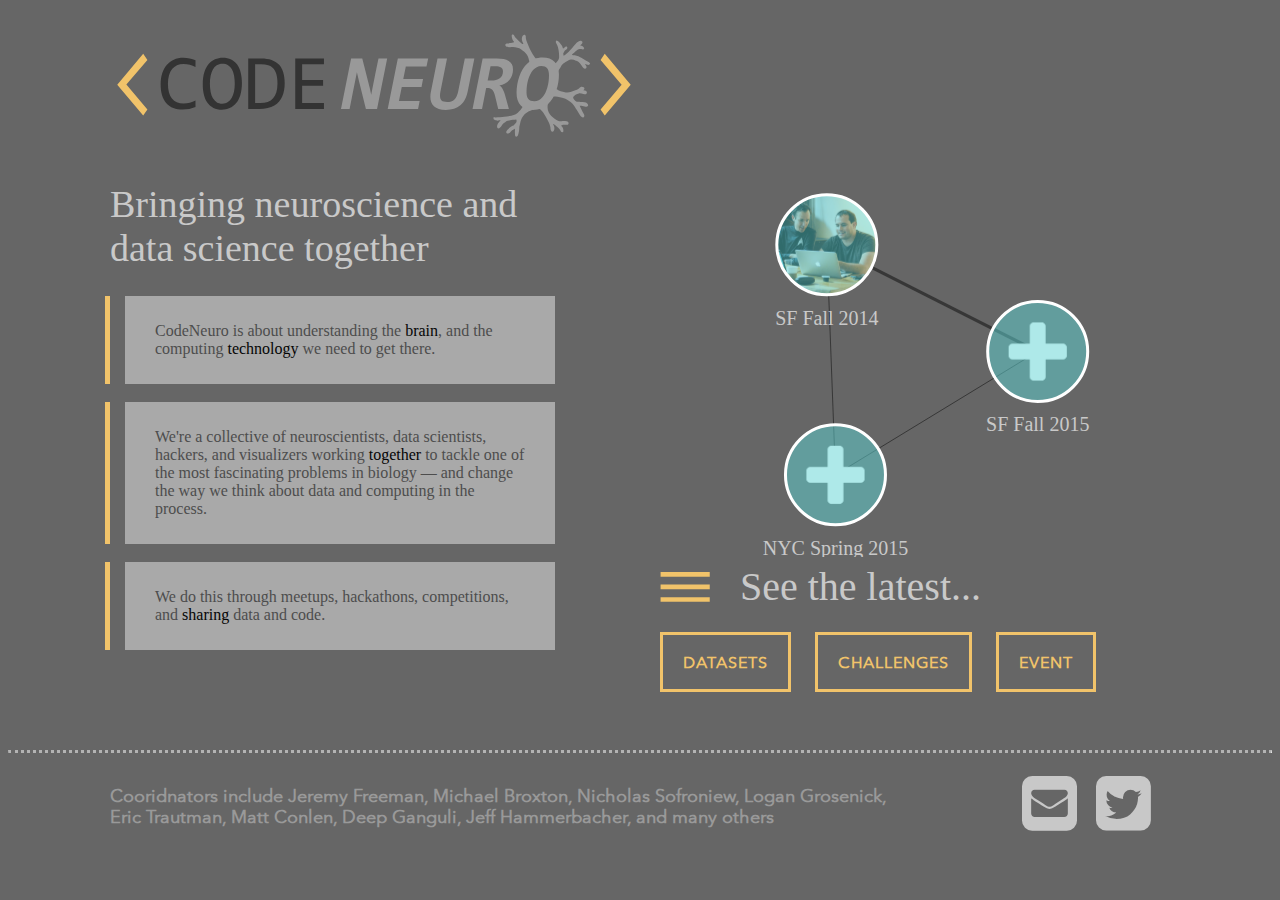
==== index.html @ a6ae40e8 "Add NYC and NeuroFinder pages" ====
<!DOCTYPE html>
<head>
  <meta charset="utf-8">
  <meta http-equiv="X-UA-Compatible" content="chrome=1">
  <meta name="description" content="CodeNeuro is bringing neuroscientists, data scientists, hackers, and visualizers together to help understand the brain.">
  <title>CodeNeuro</title>
  <link rel="stylesheet" href="css/landing-styles.css">
  <link rel="stylesheet" href="css/shelves.css">
  <link href='http://fonts.googleapis.com/css?family=Source+Sans+Pro' rel='stylesheet' type='text/css'>
  <link href='http://fonts.googleapis.com/css?family=Fjord+One' rel='stylesheet' type='text/css'>
  <link href="http://maxcdn.bootstrapcdn.com/font-awesome/4.1.0/css/font-awesome.min.css" rel="stylesheet">
  <script src="https://ajax.googleapis.com/ajax/libs/jquery/1.7.1/jquery.min.js"></script>
  <script src="js/d3.v3.min.js"></script>
  <meta name="viewport" content="width=device-width, initial-scale=1">
</head>
<html>
<body>

  <div class="row">

    <div class="column-7 suffix-5">
      <img style="width: 600px; margin-bottom: -10px" src="svg/logolanding.svg">
    </div>

  </div>

  <div class="row" style="padding-bottom: 50px">

    <div class="column-5 suffix-1">
      <h1>Bringing neuroscience and data science together</h1>

      <div class="text-box">
        <p>CodeNeuro is about understanding the <span class="highlight">brain</span>, and the computing <span class="highlight">technology</span> we need to get there.</p>
      </div>

      <br>

      <div class="text-box">
        <p>We're a collective of neuroscientists, data scientists, hackers, and visualizers working <span class="highlight">together</span> to tackle one of the most fascinating problems in biology — and change the way we think about data and computing in the process.</p>
      </div>

      <br>

      <div class="text-box">
        <p>We do this through meetups, hackathons, competitions, and <span class="highlight">sharing</span> data and code.</p>
      </div>

    </div>

    <div class="column-6">
      <div id="network">
      </div>

      <div class="row">

        <div class="column-1">
          <div>
            <img src="svg/bars.svg" style="width: 80px">
          </div>
        </div>

        <div class="column-5">
          <div class="latest">
            See the latest...
          </div>
        </div>

      </div>

      <br>

      <div style="margin-left: 10px">
        <button class="btn">DATASETS</button>
        <button class="btn">CHALLENGES</button>
        <button class="btn">EVENT</button>
      </div>

    </div>
  
  </div>

    <hr style="border-top: dotted 3px; border-bottom: none; color: rgb(179,179,179)">

    <div>

      <div class="row">

        <div class="column-9">
          <h4>Cooridnators include Jeremy Freeman, Michael Broxton, Nicholas Sofroniew, Logan Grosenick, Eric Trautman, Matt Conlen, Deep Ganguli, Jeff Hammerbacher, and many others</h4>
        </div>

        <div class="column-3" style="text-align: right; margin-top: 10px">
          <span><a class="sociallink" href="mailto:info@codeneuro.org"><i id="icon" class="fa fa-envelope-square fa-4x"></i></a><a class="sociallink" href="https://twitter.com/CodeNeuro"><i id="icon" class="fa fa-twitter-square fa-4x"></i></a></span>
        </div>

      </div>

    </div>

  </div>

</body>
</html>

<script>

var width = 500,
    height = 400

var color = [d3.rgb(50,110,220), d3.rgb(155,75,220), d3.rgb(0,170,78)]

var svg = d3.select("#network").append("svg")
    .attr("width", width)
    .attr("height", height);


d3.json("network.json", function(json) {

  json.nodes = json.nodes.map(function(d) { 
    d.x = width / 2
    d.y = height / 2
    return d
  })

  var force = d3.layout.force()
    .size([width, height])
    .linkDistance(250)
    .charge(0.01)
    .gravity(0.1)
    .nodes(json.nodes)
    .links(json.links)
    .start();

  var link = svg.selectAll(".link")
      .data(json.links)
    .enter().append("line")
      .attr("class", "link")
      .style("stroke", "rgb(50,50,50)")
      .style("stroke-opacity", 0.9)
      .style("stroke-width", function(d) { return Math.sqrt(d.value); });

  var node = svg.selectAll(".node")
      .data(json.nodes)
    .enter().append("g")
      .attr("class", "node")
      .call(force.drag);

  node.append("image")
      .attr("xlink:href", function(d) { return "png/network/" + d.name + ".png"; })
      .attr("x", -50)
      .attr("y", -50)
      .attr("width", 100)
      .attr("height", 100);
    
  node.append("circle")
      .attr("class", "node")
      .attr("r", 50)
      .style("fill", function(d) { return "#5DD4D4"; })
      .style("fill-opacity", 0.5)
      .style("stroke", "white")
      .style("stroke-width", 3)
      .call(force.drag);

  node.append("a")
    .attr("xlink:href", function(d){return d.url;})
  .append("text")
    .text(function(d) { return d.name; })
    .attr("class", "location")
    .style("fill", "rgb(201,201,201)")
    .style("font-size", 20)
    .attr("text-anchor", "middle")
    .attr("y", 80)
    .attr("x", 0)

  
  node.transition()
    .duration(750)
    .delay(function(d, i) { return i * 5; })


  force.on("tick", function() {
    link.attr("x1", function(d) { return d.source.x; })
        .attr("y1", function(d) { return d.source.y; })
        .attr("x2", function(d) { return d.target.x; })
        .attr("y2", function(d) { return d.target.y; });

    node.attr("transform", function(d) { return "translate(" + d.x + "," + d.y + ")"; });
  });
});

</script>
---- css/landing-styles.css ----
@font-face {
  font-family: "AvenirNext";
  src: url("../fonts/e9167238-3b3f-4813-a04a-a384394eed42.eot?#iefix");
  src: url("../fonts/e9167238-3b3f-4813-a04a-a384394eed42.eot?#iefix") format("eot"), 
  		 url("../fonts/1e9892c0-6927-4412-9874-1b82801ba47a.woff") format("woff"), 
  		 url("../fonts/46cf1067-688d-4aab-b0f7-bd942af6efd8.ttf") format("truetype"), 
  		 url("../fonts/52a192b1-bea5-4b48-879f-107f009b666f.svg#52a192b1-bea5-4b48-879f-107f009b666f") format("svg"); }

@font-face {
	font-family: "Fjord";
	src: url("fonts/FjordOne-Regular.tff") format("truetype");
}

@font-face {
	font-family: "Anke";
	src: url("fonts/Anke.tff") format("truetype");
}

body {
	background: rgb(102,102,102);
}

a {
		text-decoration: none;
	transition: all .20s; 
}

h1 {
	font-family: "Fjord";
	font-size: 38px;
	color: rgb(201,201,201);
	font-weight: 100;
}

h4 {
	font-family: "AvenirNext";
	font-size: 18px;
	color: rgb(153,153,153);
}

p {
	font-family: "Avenir";
	color: rgb(77,77,77);
}

.btn {
	border: none;
	font-family: inherit;
	font-size: inherit;
	color: inherit;
	background: none;
	cursor: pointer;
	padding: 25px 80px;
	display: inline-block;
	letter-spacing: 1px;
	font-weight: 700;
	outline: none;
	position: relative;
	-webkit-transition: all 0.3s;
	-moz-transition: all 0.3s;
	transition: all 0.3s;
}

.btn:after {
	content: '';
	position: absolute;
	z-index: -1;
	-webkit-transition: all 0.3s;
	-moz-transition: all 0.3s;
	transition: all 0.3s;
}

.btn {
	font-family: "AvenirNext";
	color: #F1C36A;
	background: none;
	border: 3px solid #F1C36A;
	height: 60px;
	padding: 20px;
	margin-right: 20px;
	padding-top: 18px;
}

.btn:active {
	background: rgb(100,100,100);
	border: 3px solid #5DD4D4;
	color: #5DD4D4;
}

.btn:hover {
	background: rgb(130,130,130);
}

.latest {
	font-family: "Fjord";
	font-size: 40px;
	padding-top: 2px;
	color: rgb(201,201,201);
}

.location {
	font-family: "Anke";
	color: rgb(201,201,201);
}

.highlight {
	color: rgb(5,5,5);
}

.text-border {
	border-left: 6px solid #F1C36A;
	min-height: 100px;
	height: 100%;
}

.text-box:before { 
  content: " ";
  position: absolute;
  z-index: -1;
  top: 0px;
  left: -20px;
  right: 5px;
  bottom: 0px;
  border-left: 5px solid #F1C36A;
}

.text-box {
	font-size: 16px;
	position: relative;
	background: rgb(169,169,169);
	margin-left: 15px;
	margin-right: -15px;
	padding: 10px;
	padding-left: 30px;
	padding-right: 30px;
}

.sociallink {
  margin-right: 19px;
  border-bottom: none;
  color: rgb(200,200,200);
}

.sociallink:hover {
	color: rgb(80,80,80);
};

.sociallink:active {
	color: rgb(40,40,40);
};
---- css/shelves.css ----
/*
SHELVES
-------

The only responsive, fluid CSS grid with infinitely nestable columns.

Copyright (c) 2012, Pete Browne
*/
@media screen and (max-width: 400px) { @-ms-viewport { width: 320px; } }
img { max-width: 100%; height: auto; }
@media \0screen { img { width: auto; } }

.row { *zoom: 1; margin-right: auto; margin-left: auto; max-width: 1060px; padding-left: 20px; padding-right: 20px; }
.row:before, .row:after { display: table; content: " "; }
.row:after { clear: both; }
.row .row { margin-right: 0; margin-left: 0; max-width: none; padding-right: 0; padding-left: 0; }

.mobile-column-1, .mobile-column-2, .mobile-column-3 { display: block; float: left; min-height: 1px; position: relative; *margin-right: -1px; margin-left: 4.48113%; }

.row .mobile-column-1:first-child, .row .mobile-column-2:first-child, .row .mobile-column-3:first-child, .first-mobile-column { margin-left: 0; }

.mobile-column-1 { width: 21.63915%; }

.mobile-column-2 { width: 47.75943%; }

.mobile-column-3 { width: 73.87972%; }

@media screen and (min-width: 480px) { .tablet-column-1, .tablet-column-2, .tablet-column-3, .tablet-column-4, .tablet-column-5 { display: block; float: left; min-height: 1px; position: relative; *margin-right: -1px; margin-left: 2.83019%; }
  .row .tablet-column-1:first-child, .row .tablet-column-2:first-child, .row .tablet-column-3:first-child, .row .tablet-column-4:first-child, .row .tablet-column-5:first-child, .first-tablet-column { margin-left: 0; }
  .tablet-column-1 { width: 14.30818%; }
  .tablet-column-2 { width: 31.44654%; }
  .tablet-column-3 { width: 48.58491%; }
  .tablet-column-4 { width: 65.72327%; }
  .tablet-column-5 { width: 82.86164%; } }
@media screen and (min-width: 800px) { .column-1, .column-2, .column-3, .column-4, .column-5, .column-6, .column-7, .column-8, .column-9, .column-10, .column-11 { display: block; float: left; min-height: 1px; position: relative; *margin-right: -1px; margin-left: 1.88679%; }
  .row .column-1:first-child, .row .column-2:first-child, .row .column-3:first-child, .row .column-4:first-child, .row .column-5:first-child, .row .column-6:first-child, .row .column-7:first-child, .row .column-8:first-child, .row .column-9:first-child, .row .column-10:first-child, .row .column-11:first-child, .first-column { margin-left: 0; }
  .column-1 { width: 6.60377%; }
  .column-2 { width: 15.09434%; }
  .column-3 { width: 23.58491%; }
  .column-4 { width: 32.07547%; }
  .column-5 { width: 40.56604%; }
  .column-6 { width: 49.0566%; }
  .column-7 { width: 57.54717%; }
  .column-8 { width: 66.03774%; }
  .column-9 { width: 74.5283%; }
  .column-10 { width: 83.01887%; }
  .column-11 { width: 91.50943%; }
  .prefix-1 { padding-left: 8.49057%; }
  .prefix-2 { padding-left: 16.98113%; }
  .prefix-3 { padding-left: 25.4717%; }
  .prefix-4 { padding-left: 33.96226%; }
  .prefix-5 { padding-left: 42.45283%; }
  .prefix-6 { padding-left: 50.9434%; }
  .prefix-7 { padding-left: 59.43396%; }
  .prefix-8 { padding-left: 67.92453%; }
  .prefix-9 { padding-left: 76.41509%; }
  .prefix-10 { padding-left: 84.90566%; }
  .prefix-11 { padding-left: 93.39623%; }
  .suffix-1 { padding-right: 8.49057%; }
  .suffix-2 { padding-right: 16.98113%; }
  .suffix-3 { padding-right: 25.4717%; }
  .suffix-4 { padding-right: 33.96226%; }
  .suffix-5 { padding-right: 42.45283%; }
  .suffix-6 { padding-right: 50.9434%; }
  .suffix-7 { padding-right: 59.43396%; }
  .suffix-8 { padding-right: 67.92453%; }
  .suffix-9 { padding-right: 76.41509%; }
  .suffix-10 { padding-right: 84.90566%; }
  .suffix-11 { padding-right: 93.39623%; }
  .push-1 { left: 8.49057%; }
  .push-2 { left: 16.98113%; }
  .push-3 { left: 25.4717%; }
  .push-4 { left: 33.96226%; }
  .push-5 { left: 42.45283%; }
  .push-6 { left: 50.9434%; }
  .push-7 { left: 59.43396%; }
  .push-8 { left: 67.92453%; }
  .push-9 { left: 76.41509%; }
  .push-10 { left: 84.90566%; }
  .push-11 { left: 93.39623%; }
  .pull-1 { right: 8.49057%; }
  .pull-2 { right: 16.98113%; }
  .pull-3 { right: 25.4717%; }
  .pull-4 { right: 33.96226%; }
  .pull-5 { right: 42.45283%; }
  .pull-6 { right: 50.9434%; }
  .pull-7 { right: 59.43396%; }
  .pull-8 { right: 67.92453%; }
  .pull-9 { right: 76.41509%; }
  .pull-10 { right: 84.90566%; }
  .pull-11 { right: 93.39623%; }
  .column-11 .column-1, .column-11 .column-2, .column-11 .column-3, .column-11 .column-4, .column-11 .column-5, .column-11 .column-6, .column-11 .column-7, .column-11 .column-8, .column-11 .column-9, .column-11 .column-10 { margin-left: 2.06186%; }
  .column-11 .column-1 { width: 7.21649%; }
  .column-11 .column-2 { width: 16.49485%; }
  .column-11 .column-3 { width: 25.7732%; }
  .column-11 .column-4 { width: 35.05155%; }
  .column-11 .column-5 { width: 44.3299%; }
  .column-11 .column-6 { width: 53.60825%; }
  .column-11 .column-7 { width: 62.8866%; }
  .column-11 .column-8 { width: 72.16495%; }
  .column-11 .column-9 { width: 81.4433%; }
  .column-11 .column-10 { width: 90.72165%; }
  .column-10 .column-1, .column-10 .column-2, .column-10 .column-3, .column-10 .column-4, .column-10 .column-5, .column-10 .column-6, .column-10 .column-7, .column-10 .column-8, .column-10 .column-9 { margin-left: 2.27273%; }
  .column-10 .column-1 { width: 7.95455%; }
  .column-10 .column-2 { width: 18.18182%; }
  .column-10 .column-3 { width: 28.40909%; }
  .column-10 .column-4 { width: 38.63636%; }
  .column-10 .column-5 { width: 48.86364%; }
  .column-10 .column-6 { width: 59.09091%; }
  .column-10 .column-7 { width: 69.31818%; }
  .column-10 .column-8 { width: 79.54545%; }
  .column-10 .column-9 { width: 89.77273%; }
  .column-9 .column-1, .column-9 .column-2, .column-9 .column-3, .column-9 .column-4, .column-9 .column-5, .column-9 .column-6, .column-9 .column-7, .column-9 .column-8 { margin-left: 2.53165%; }
  .column-9 .column-1 { width: 8.86076%; }
  .column-9 .column-2 { width: 20.25316%; }
  .column-9 .column-3 { width: 31.64557%; }
  .column-9 .column-4 { width: 43.03797%; }
  .column-9 .column-5 { width: 54.43038%; }
  .column-9 .column-6 { width: 65.82278%; }
  .column-9 .column-7 { width: 77.21519%; }
  .column-9 .column-8 { width: 88.60759%; }
  .column-8 .column-1, .column-8 .column-2, .column-8 .column-3, .column-8 .column-4, .column-8 .column-5, .column-8 .column-6, .column-8 .column-7 { margin-left: 2.85714%; }
  .column-8 .column-1 { width: 10%; }
  .column-8 .column-2 { width: 22.85714%; }
  .column-8 .column-3 { width: 35.71429%; }
  .column-8 .column-4 { width: 48.57143%; }
  .column-8 .column-5 { width: 61.42857%; }
  .column-8 .column-6 { width: 74.28571%; }
  .column-8 .column-7 { width: 87.14286%; }
  .column-7 .column-1, .column-7 .column-2, .column-7 .column-3, .column-7 .column-4, .column-7 .column-5, .column-7 .column-6 { margin-left: 3.27869%; }
  .column-7 .column-1 { width: 11.47541%; }
  .column-7 .column-2 { width: 26.22951%; }
  .column-7 .column-3 { width: 40.98361%; }
  .column-7 .column-4 { width: 55.7377%; }
  .column-7 .column-5 { width: 70.4918%; }
  .column-7 .column-6 { width: 85.2459%; }
  .column-6 .column-1, .column-6 .column-2, .column-6 .column-3, .column-6 .column-4, .column-6 .column-5 { margin-left: 3.84615%; }
  .column-6 .column-1 { width: 13.46154%; }
  .column-6 .column-2 { width: 30.76923%; }
  .column-6 .column-3 { width: 48.07692%; }
  .column-6 .column-4 { width: 65.38462%; }
  .column-6 .column-5 { width: 82.69231%; }
  .column-5 .column-1, .column-5 .column-2, .column-5 .column-3, .column-5 .column-4 { margin-left: 4.65116%; }
  .column-5 .column-1 { width: 16.27907%; }
  .column-5 .column-2 { width: 37.2093%; }
  .column-5 .column-3 { width: 58.13953%; }
  .column-5 .column-4 { width: 79.06977%; }
  .column-4 .column-1, .column-4 .column-2, .column-4 .column-3 { margin-left: 5.88235%; }
  .column-4 .column-1 { width: 20.58824%; }
  .column-4 .column-2 { width: 47.05882%; }
  .column-4 .column-3 { width: 73.52941%; }
  .column-3 .column-1, .column-3 .column-2 { margin-left: 8%; }
  .column-3 .column-1 { width: 28%; }
  .column-3 .column-2 { width: 64%; }
  .column-2 .column-1 { margin-left: 12.5%; }
  .column-2 .column-1 { width: 43.75%; } }
.row .center-column { float: none; margin-left: auto !important; margin-right: auto; }

@media screen and (max-width: 479px) { .hidden-mobile, .visible-tablet, .visible-desktop { display: none !important; } }
@media screen and (min-width: 480px) and (max-width: 799px) { .visible-mobile, .hidden-tablet, .visible-desktop { display: none !important; } }
@media screen and (min-width: 800px) { .visible-mobile, .visible-tablet, .hidden-desktop { display: none !important; } }
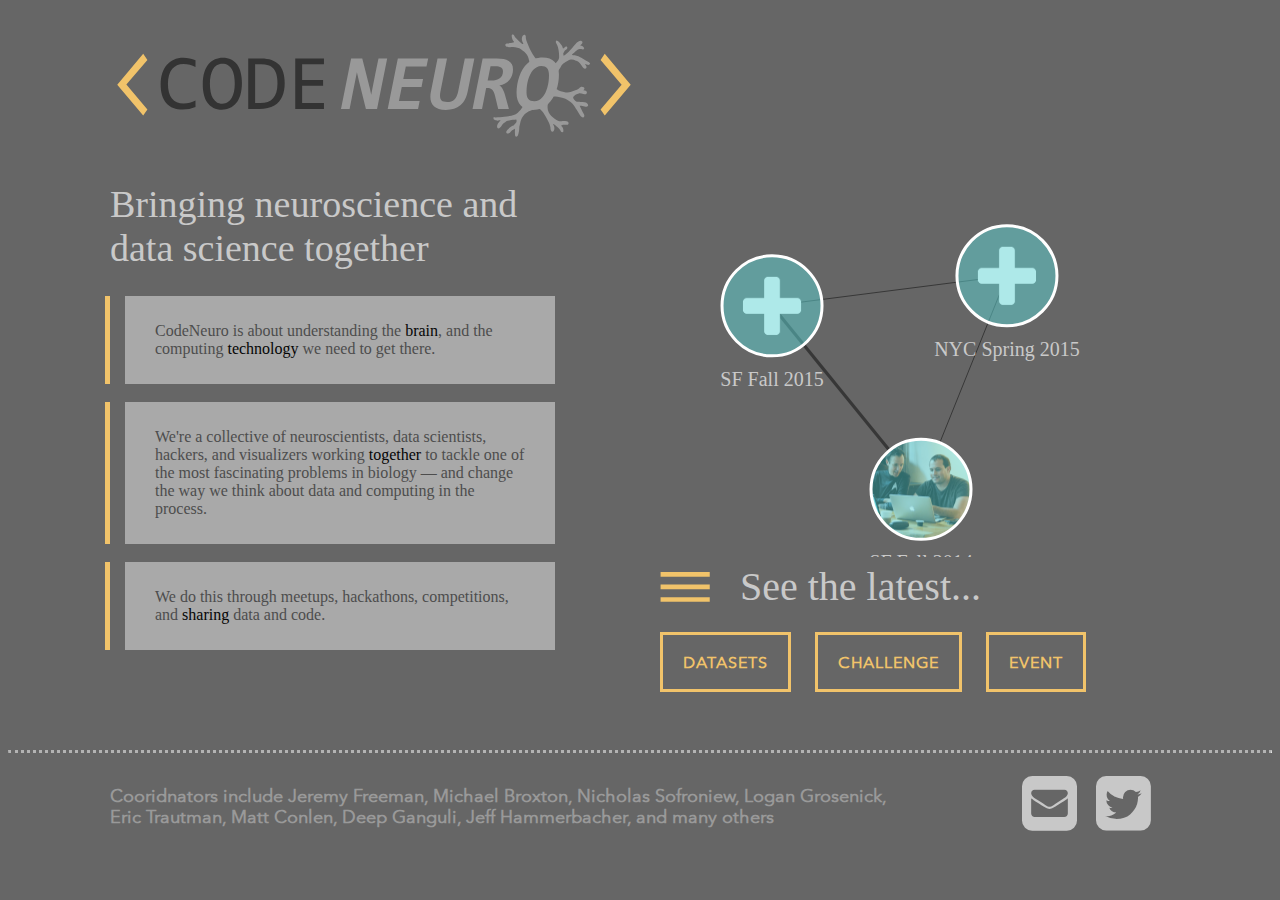
==== commit 290c96ff: "Fix wording" ====
--- a/index.html
+++ b/index.html
@@ -70,9 +70,9 @@
       <br>
 
       <div style="margin-left: 10px">
-        <button class="btn">DATASETS</button>
-        <button class="btn">CHALLENGES</button>
-        <button class="btn">EVENT</button>
+        <a href="http://datasets.codeneuro.org"><button class="btn">DATASETS</button></a>
+        <a href="neurofinder/"><button class="btn">CHALLENGE</button></a>
+        <a href="2015/NYC/"><button class="btn">EVENT</button><a/>
       </div>
 
     </div>
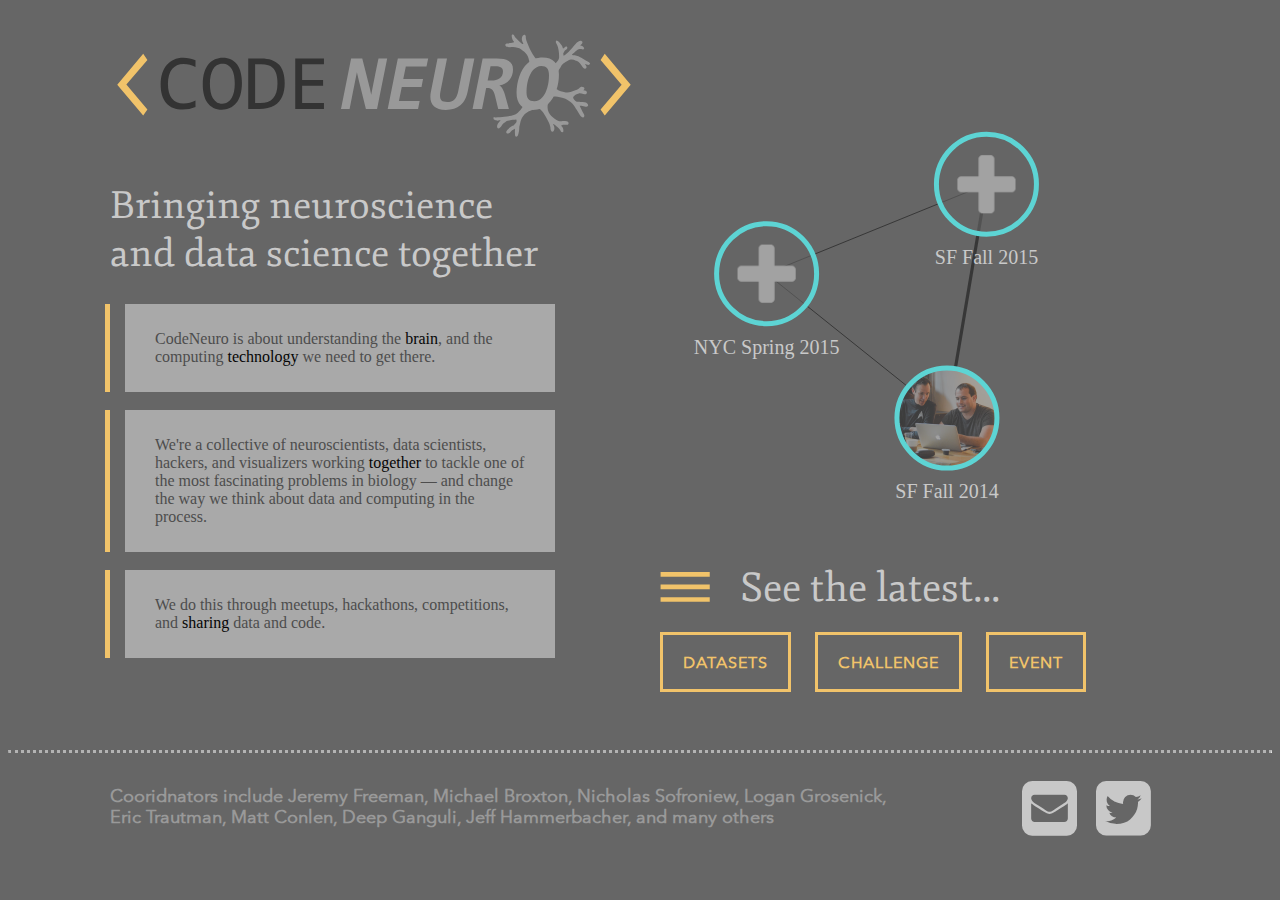
==== commit 8984ceb2: "Change links" ====
--- a/index.html
+++ b/index.html
@@ -48,28 +48,32 @@
     </div>
 
     <div class="column-6">
-      <div id="network">
+      <div id="network" style="margin-top: -115px;">
       </div>
 
       <div class="row">
 
-        <div class="column-1">
-          <div>
-            <img src="svg/bars.svg" style="width: 80px">
+        <div style="margin-top: 15px">
+
+          <div class="column-1">
+            <div>
+              <img src="svg/bars.svg" style="width: 80px">
+            </div>
           </div>
+
+          <div class="column-5">
+            <div class="latest">
+              See the latest...
+            </div>
+          </div>
+
         </div>
 
-        <div class="column-5">
-          <div class="latest">
-            See the latest...
-          </div>
-        </div>
-
       </div>
 
       <br>
 
-      <div style="margin-left: 10px">
+      <div style="margin-left: 10px;">
         <a href="http://datasets.codeneuro.org"><button class="btn">DATASETS</button></a>
         <a href="neurofinder/"><button class="btn">CHALLENGE</button></a>
         <a href="2015/NYC/"><button class="btn">EVENT</button><a/>
@@ -89,7 +93,7 @@
           <h4>Cooridnators include Jeremy Freeman, Michael Broxton, Nicholas Sofroniew, Logan Grosenick, Eric Trautman, Matt Conlen, Deep Ganguli, Jeff Hammerbacher, and many others</h4>
         </div>
 
-        <div class="column-3" style="text-align: right; margin-top: 10px">
+        <div class="column-3" style="text-align: right; margin-top: 15px">
           <span><a class="sociallink" href="mailto:info@codeneuro.org"><i id="icon" class="fa fa-envelope-square fa-4x"></i></a><a class="sociallink" href="https://twitter.com/CodeNeuro"><i id="icon" class="fa fa-twitter-square fa-4x"></i></a></span>
         </div>
 
@@ -105,7 +109,7 @@
 <script>
 
 var width = 500,
-    height = 400
+    height = 500
 
 var color = [d3.rgb(50,110,220), d3.rgb(155,75,220), d3.rgb(0,170,78)]
 
@@ -152,17 +156,29 @@
       .attr("width", 100)
       .attr("height", 100);
     
-  node.append("circle")
+  node.append("a")
+    .attr("xlink:href", function(d){return d.url;})
+      .append("circle")
       .attr("class", "node")
       .attr("r", 50)
-      .style("fill", function(d) { return "#5DD4D4"; })
-      .style("fill-opacity", 0.5)
-      .style("stroke", "white")
-      .style("stroke-width", 3)
-      .call(force.drag);
-
-  node.append("a")
-    .attr("xlink:href", function(d){return d.url;})
+      .style("fill", "rgb(100,100,100)" )
+      .style("fill-opacity", 0.6)
+      .style("stroke", "#5DD4D4")
+      .style("stroke-width", 5)
+      .call(force.drag)
+      .on("mouseover", mover)
+      .on("mouseout", mout)
+
+
+  function mover(d) {
+    d3.select(this).transition().style("fill", "#5DD4D4")
+  }
+
+  function mout(d) {
+    d3.select(this).transition().style("fill", "rgb(100,100,100)")
+  }
+
+  node
   .append("text")
     .text(function(d) { return d.name; })
     .attr("class", "location")
--- a/css/landing-styles.css
+++ b/css/landing-styles.css
@@ -5,11 +5,6 @@
   		 url("../fonts/1e9892c0-6927-4412-9874-1b82801ba47a.woff") format("woff"), 
   		 url("../fonts/46cf1067-688d-4aab-b0f7-bd942af6efd8.ttf") format("truetype"), 
   		 url("../fonts/52a192b1-bea5-4b48-879f-107f009b666f.svg#52a192b1-bea5-4b48-879f-107f009b666f") format("svg"); }
-
-@font-face {
-	font-family: "Fjord";
-	src: url("fonts/FjordOne-Regular.tff") format("truetype");
-}
 
 @font-face {
 	font-family: "Anke";
@@ -26,7 +21,7 @@
 }
 
 h1 {
-	font-family: "Fjord";
+	font-family: "Fjord One";
 	font-size: 38px;
 	color: rgb(201,201,201);
 	font-weight: 100;
@@ -92,7 +87,7 @@
 }
 
 .latest {
-	font-family: "Fjord";
+	font-family: "Fjord One";
 	font-size: 40px;
 	padding-top: 2px;
 	color: rgb(201,201,201);
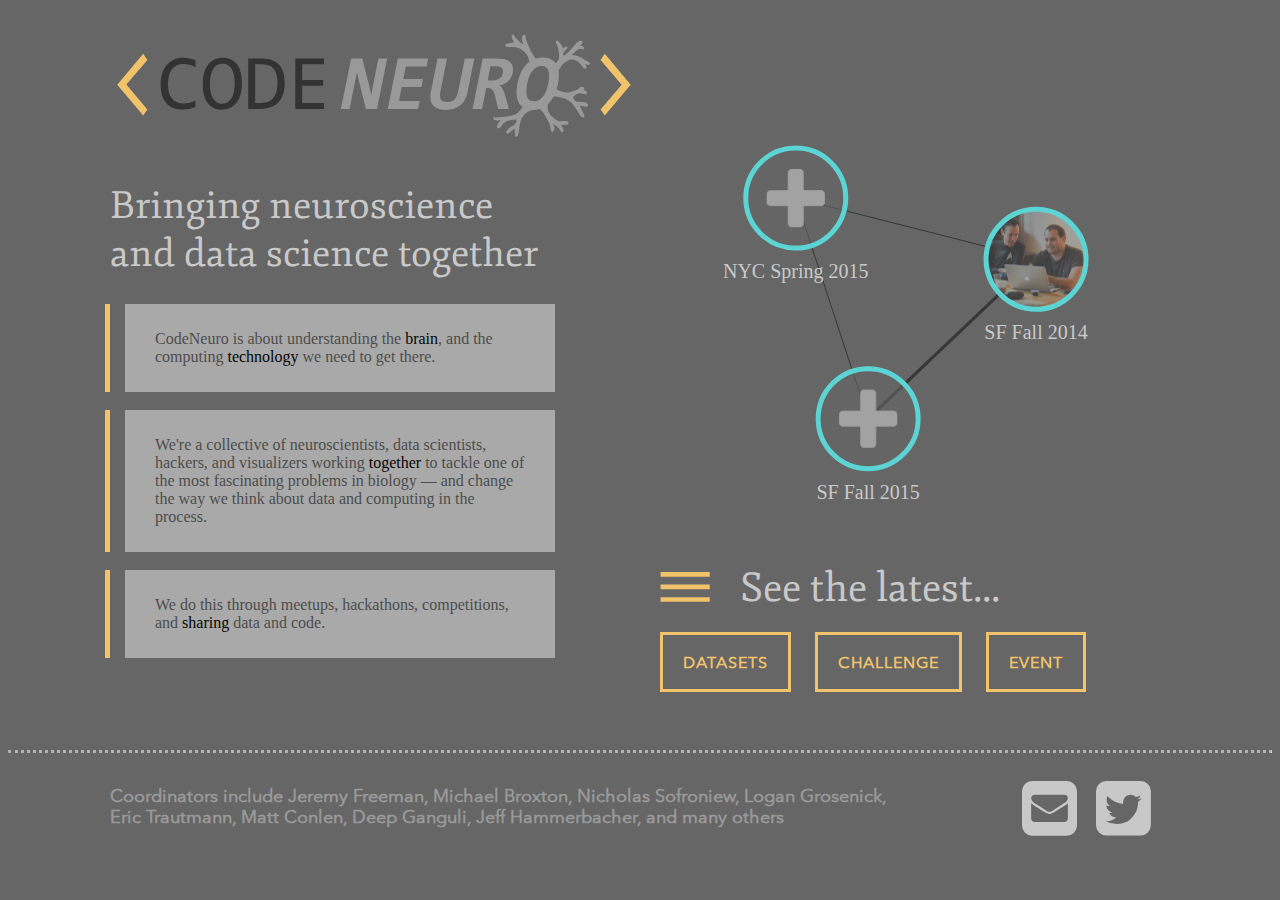
==== commit 5921b73a: "Added links on text" ====
--- a/index.html
+++ b/index.html
@@ -48,7 +48,10 @@
     </div>
 
     <div class="column-6">
-      <div id="network" style="margin-top: -115px;">
+
+      <div class="row visible-desktop">
+        <div id="network" style="margin-top: -115px;">
+        </div>
       </div>
 
       <div class="row">
@@ -90,7 +93,7 @@
       <div class="row">
 
         <div class="column-9">
-          <h4>Cooridnators include Jeremy Freeman, Michael Broxton, Nicholas Sofroniew, Logan Grosenick, Eric Trautman, Matt Conlen, Deep Ganguli, Jeff Hammerbacher, and many others</h4>
+          <h4>Coordinators include Jeremy Freeman, Michael Broxton, Nicholas Sofroniew, Logan Grosenick, Eric Trautmann, Matt Conlen, Deep Ganguli, Jeff Hammerbacher, and many others</h4>
         </div>
 
         <div class="column-3" style="text-align: right; margin-top: 15px">
@@ -178,7 +181,12 @@
     d3.select(this).transition().style("fill", "rgb(100,100,100)")
   }
 
-  node
+  function mout2(d) {
+    d3.select(this).transition().style("fill", "rgb(201,201,201)")
+  }
+
+  node.append("a")
+  .attr("xlink:href", function(d){return d.url;})
   .append("text")
     .text(function(d) { return d.name; })
     .attr("class", "location")
@@ -187,6 +195,8 @@
     .attr("text-anchor", "middle")
     .attr("y", 80)
     .attr("x", 0)
+    .on("mouseover", mover)
+    .on("mouseout", mout2)
 
   
   node.transition()
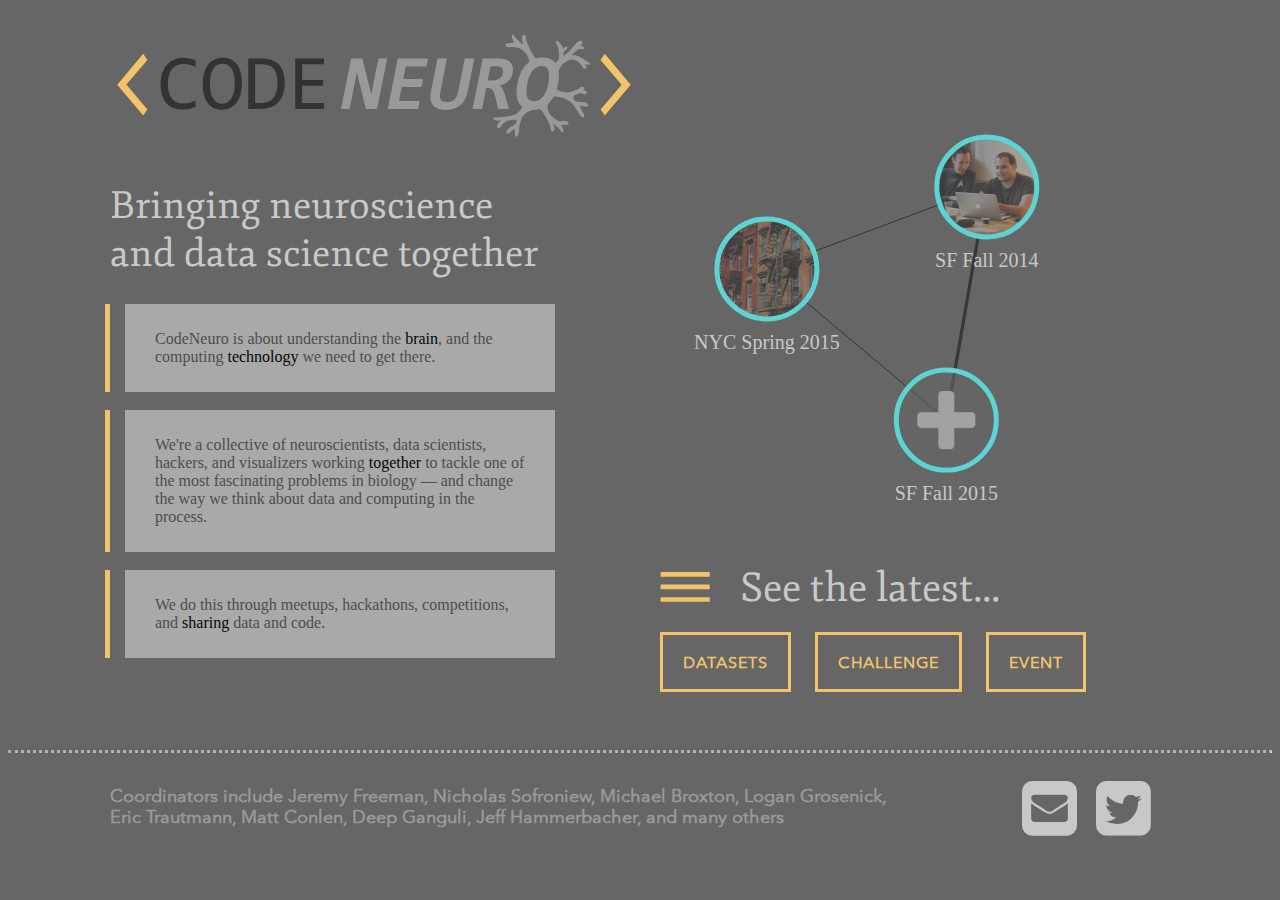
==== commit 4b3eea6a: "Add favicon" ====
--- a/index.html
+++ b/index.html
@@ -8,9 +8,11 @@
   <link rel="stylesheet" href="css/shelves.css">
   <link href='http://fonts.googleapis.com/css?family=Source+Sans+Pro' rel='stylesheet' type='text/css'>
   <link href='http://fonts.googleapis.com/css?family=Fjord+One' rel='stylesheet' type='text/css'>
+  <link href='http://fonts.googleapis.com/css?family=Abel' rel='stylesheet' type='text/css'>
   <link href="http://maxcdn.bootstrapcdn.com/font-awesome/4.1.0/css/font-awesome.min.css" rel="stylesheet">
   <script src="https://ajax.googleapis.com/ajax/libs/jquery/1.7.1/jquery.min.js"></script>
   <script src="js/d3.v3.min.js"></script>
+  <link rel="icon" sizes="16x16 32x32" href="favicon.ico?v=2">
   <meta name="viewport" content="width=device-width, initial-scale=1">
 </head>
 <html>
@@ -93,7 +95,7 @@
       <div class="row">
 
         <div class="column-9">
-          <h4>Coordinators include Jeremy Freeman, Michael Broxton, Nicholas Sofroniew, Logan Grosenick, Eric Trautmann, Matt Conlen, Deep Ganguli, Jeff Hammerbacher, and many others</h4>
+          <h4>Coordinators include Jeremy Freeman, Nicholas Sofroniew, Michael Broxton, Logan Grosenick, Eric Trautmann, Matt Conlen, Deep Ganguli, Jeff Hammerbacher, and many others</h4>
         </div>
 
         <div class="column-3" style="text-align: right; margin-top: 15px">
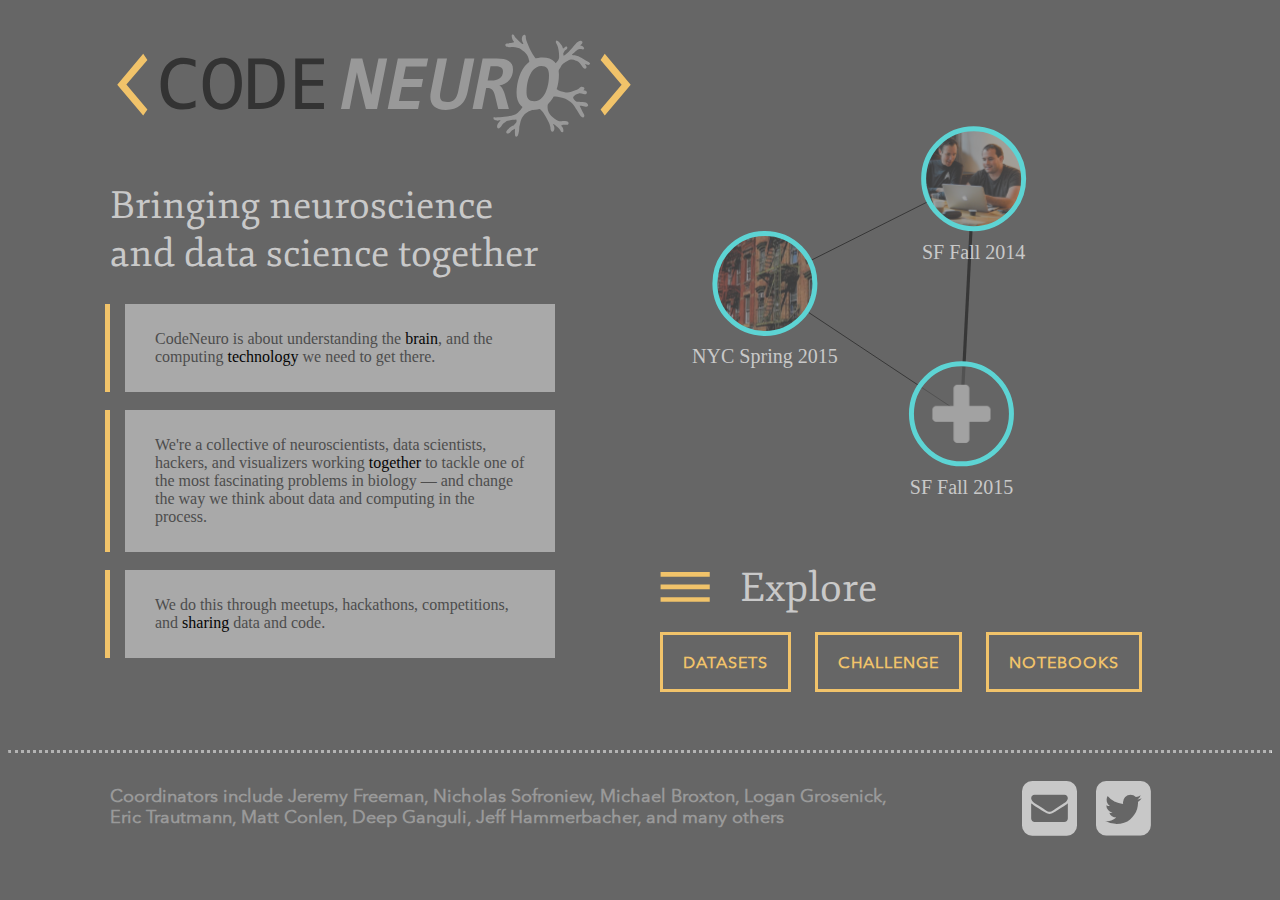
==== commit 0e068c55: "Add notebooks link" ====
--- a/index.html
+++ b/index.html
@@ -68,7 +68,7 @@
 
           <div class="column-5">
             <div class="latest">
-              See the latest...
+              Explore
             </div>
           </div>
 
@@ -81,7 +81,7 @@
       <div style="margin-left: 10px;">
         <a href="http://datasets.codeneuro.org"><button class="btn">DATASETS</button></a>
         <a href="neurofinder/"><button class="btn">CHALLENGE</button></a>
-        <a href="2015/NYC/"><button class="btn">EVENT</button><a/>
+        <a href="http://notebooks.codeneuro.org"><button class="btn">NOTEBOOKS</button><a/>
       </div>
 
     </div>
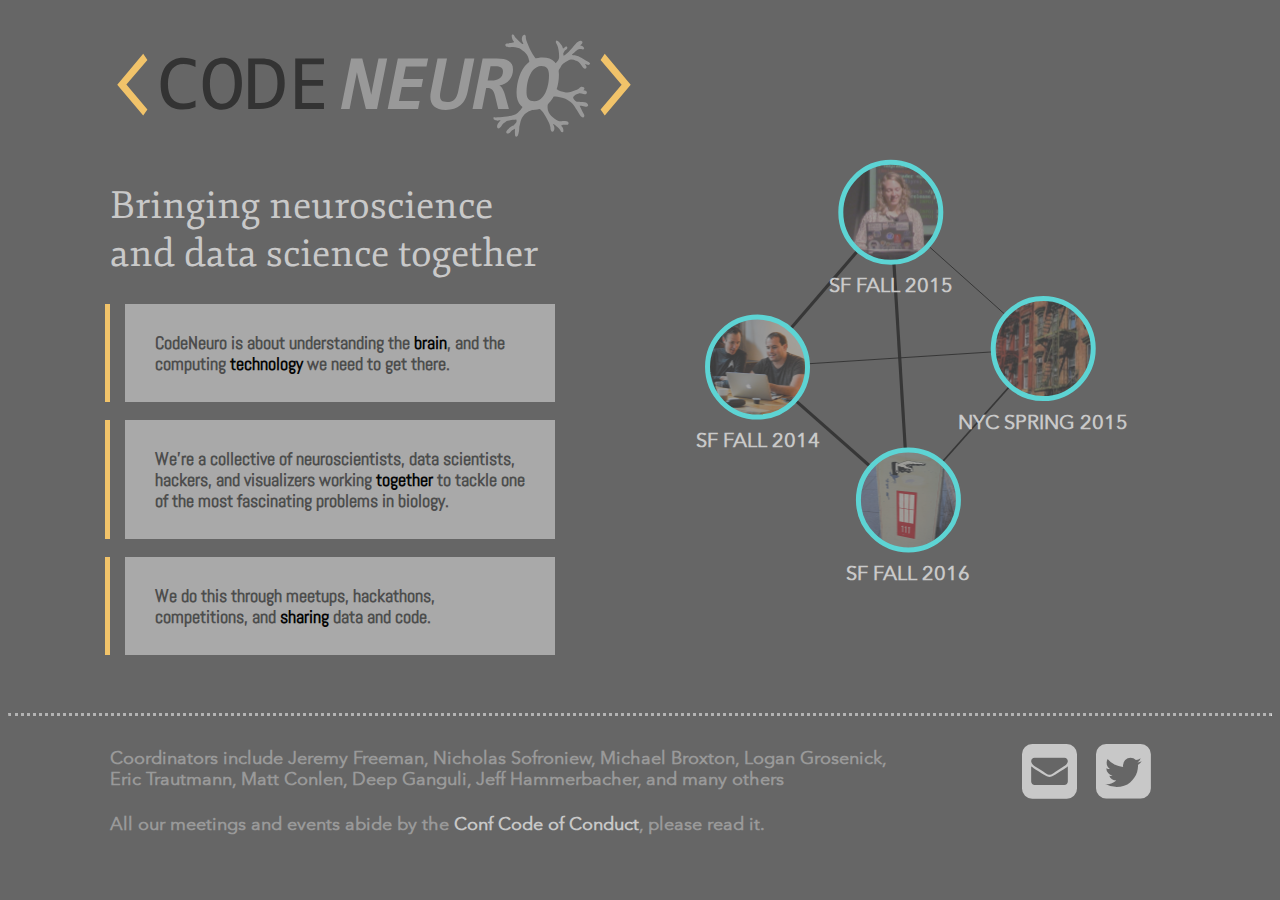
==== commit 410a99ee: "initial updates for 2016" ====
--- a/index.html
+++ b/index.html
@@ -4,8 +4,8 @@
   <meta http-equiv="X-UA-Compatible" content="chrome=1">
   <meta name="description" content="CodeNeuro is bringing neuroscientists, data scientists, hackers, and visualizers together to help understand the brain.">
   <title>CodeNeuro</title>
+  <link rel="stylesheet" href="css/shelves.css">
   <link rel="stylesheet" href="css/landing-styles.css">
-  <link rel="stylesheet" href="css/shelves.css">
   <link href='http://fonts.googleapis.com/css?family=Source+Sans+Pro' rel='stylesheet' type='text/css'>
   <link href='http://fonts.googleapis.com/css?family=Fjord+One' rel='stylesheet' type='text/css'>
   <link href='http://fonts.googleapis.com/css?family=Abel' rel='stylesheet' type='text/css'>
@@ -31,6 +31,18 @@
     <div class="column-5 suffix-1">
       <h1>Bringing neuroscience and data science together</h1>
 
+      <div class='row visible-mobile'>
+        <hr>
+        <h1>Events</h1>
+        <h4><a class='event'href='http://codeneuro.org/2014/SF'>SF 2014</a></h4>
+        <h4><a class='event'href='http://codeneuro.org/2015/NYC'>NYC 2015</a></h4>
+        <h4><a class='event'href='http://codeneuro.org/2015/SF'>SF 2015</a></h4>
+        <h4><a class='event'href='http://codeneuro.org/2016/SF'>SF 2016</a></h4>
+        <hr style='margin-top: 40px'>
+        <br>
+        <br>
+      </div>
+
       <div class="text-box">
         <p>CodeNeuro is about understanding the <span class="highlight">brain</span>, and the computing <span class="highlight">technology</span> we need to get there.</p>
       </div>
@@ -38,7 +50,7 @@
       <br>
 
       <div class="text-box">
-        <p>We're a collective of neuroscientists, data scientists, hackers, and visualizers working <span class="highlight">together</span> to tackle one of the most fascinating problems in biology — and change the way we think about data and computing in the process.</p>
+        <p>We're a collective of neuroscientists, data scientists, hackers, and visualizers working <span class="highlight">together</span> to tackle one of the most fascinating problems in biology.</p>
       </div>
 
       <br>
@@ -52,36 +64,8 @@
     <div class="column-6">
 
       <div class="row visible-desktop">
-        <div id="network" style="margin-top: -115px;">
-        </div>
-      </div>
-
-      <div class="row">
-
-        <div style="margin-top: 15px">
-
-          <div class="column-1">
-            <div>
-              <img src="svg/bars.svg" style="width: 80px">
-            </div>
-          </div>
-
-          <div class="column-5">
-            <div class="latest">
-              Explore
-            </div>
-          </div>
-
-        </div>
-
-      </div>
-
-      <br>
-
-      <div style="margin-left: 10px;">
-        <a href="http://datasets.codeneuro.org"><button class="btn">DATASETS</button></a>
-        <a href="neurofinder/"><button class="btn">CHALLENGE</button></a>
-        <a href="http://notebooks.codeneuro.org"><button class="btn">NOTEBOOKS</button><a/>
+        <div id="network" style="margin-top: -50px;">
+        </div>
       </div>
 
     </div>
@@ -103,6 +87,14 @@
         </div>
 
       </div>
+
+       <div class="row">
+
+        <div class="column-9">
+          <h4 style='margin-top: 0px'>All our meetings and events abide by the <a class='simplelink' stlyehref='http://confcodeofconduct.com/'>Conf Code of Conduct</a>, please read it.</h4>
+        </div>
+
+       </div>
 
     </div>
 
--- a/css/landing-styles.css
+++ b/css/landing-styles.css
@@ -34,8 +34,12 @@
 }
 
 p {
-	font-family: "Avenir";
+	font-family: "Abel";
 	color: rgb(77,77,77);
+	font-weight: 700;
+	font-size: 18px;
+	line-height: 21px;
+
 }
 
 .btn {
@@ -46,14 +50,22 @@
 	background: none;
 	cursor: pointer;
 	padding: 25px 80px;
-	display: inline-block;
 	letter-spacing: 1px;
 	font-weight: 700;
 	outline: none;
-	position: relative;
 	-webkit-transition: all 0.3s;
 	-moz-transition: all 0.3s;
 	transition: all 0.3s;
+}
+
+.event {
+	font-size: 28px;
+	color: #F1C36A;
+	border-bottom: 1px dashed #F1C36A;
+}
+
+.event:hover {
+	border-bottom: 1px solid #F1C36A;
 }
 
 .btn:after {
@@ -94,8 +106,10 @@
 }
 
 .location {
-	font-family: "Anke";
+	font-family: "AvenirNext";
 	color: rgb(201,201,201);
+	font-weight: 800;
+	text-transform: uppercase;
 }
 
 .highlight {
@@ -138,8 +152,30 @@
 
 .sociallink:hover {
 	color: rgb(80,80,80);
-};
+}
 
 .sociallink:active {
 	color: rgb(40,40,40);
-};+}
+
+.simplelink {
+	color: rgb(200,200,200);
+	cursor: pointer;
+}
+
+.simplelink:hover {
+	color: rgb(30,30,30);
+}
+
+.simplelink:active {
+	color: rgb(10,10,10);
+}
+
+@media screen and (max-width: 900px) {
+
+	.btn {
+		margin-bottom: 20px;
+		display: block;
+	}
+
+}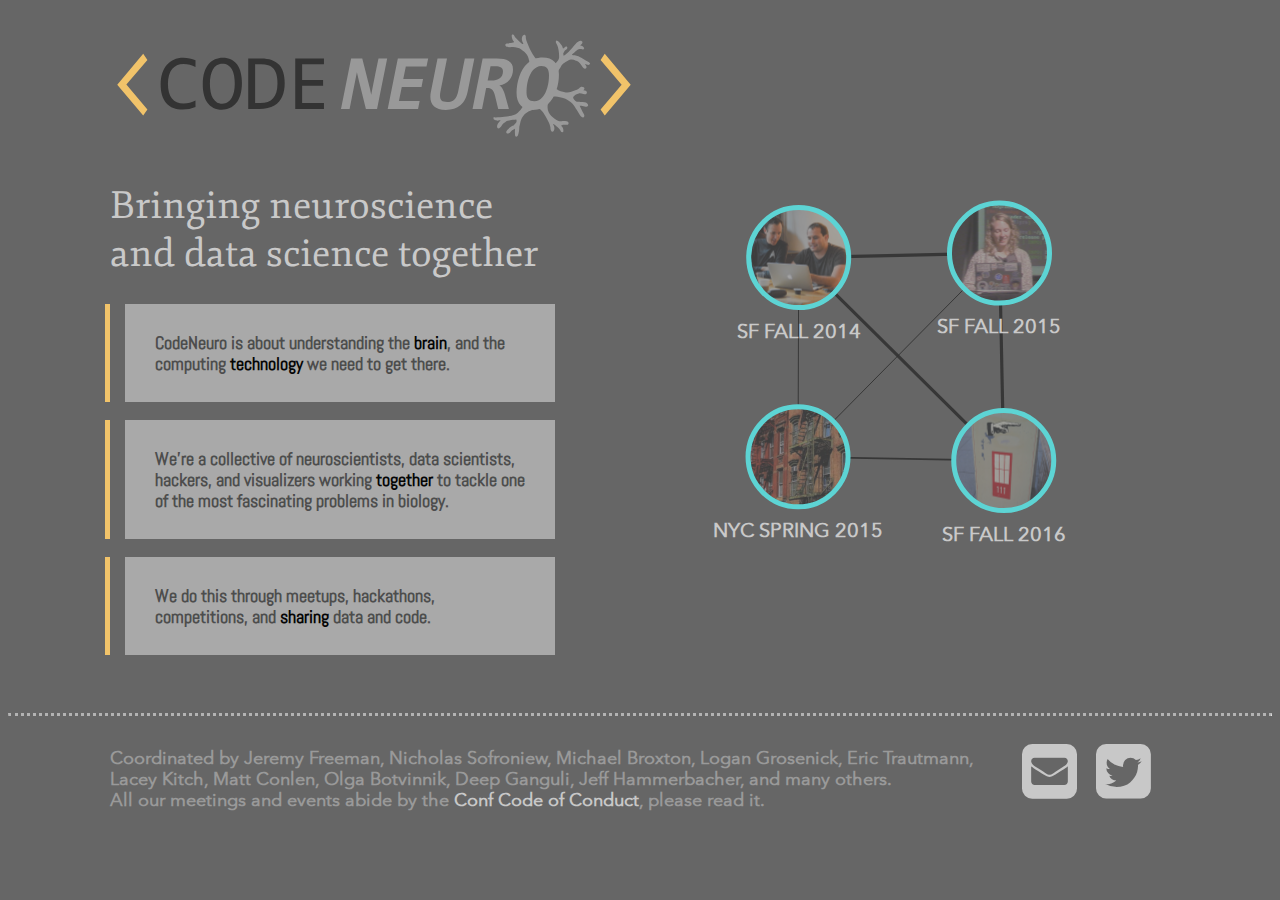
==== commit ebfbe606: "fix link" ====
--- a/index.html
+++ b/index.html
@@ -78,23 +78,15 @@
 
       <div class="row">
 
-        <div class="column-9">
-          <h4>Coordinators include Jeremy Freeman, Nicholas Sofroniew, Michael Broxton, Logan Grosenick, Eric Trautmann, Matt Conlen, Deep Ganguli, Jeff Hammerbacher, and many others</h4>
+        <div class="column-10">
+          <h4>Coordinated by Jeremy Freeman, Nicholas Sofroniew, Michael Broxton, Logan Grosenick, Eric Trautmann, Lacey Kitch, Matt Conlen, Olga Botvinnik, Deep Ganguli, Jeff Hammerbacher, and many others. <br>All our meetings and events abide by the <a class='simplelink' href='http://confcodeofconduct.com/'>Conf Code of Conduct</a>, please read it.</h4>
         </div>
 
-        <div class="column-3" style="text-align: right; margin-top: 15px">
+        <div class="column-2" style="text-align: right; margin-top: 15px">
           <span><a class="sociallink" href="mailto:info@codeneuro.org"><i id="icon" class="fa fa-envelope-square fa-4x"></i></a><a class="sociallink" href="https://twitter.com/CodeNeuro"><i id="icon" class="fa fa-twitter-square fa-4x"></i></a></span>
         </div>
 
       </div>
-
-       <div class="row">
-
-        <div class="column-9">
-          <h4 style='margin-top: 0px'>All our meetings and events abide by the <a class='simplelink' stlyehref='http://confcodeofconduct.com/'>Conf Code of Conduct</a>, please read it.</h4>
-        </div>
-
-       </div>
 
     </div>
 
